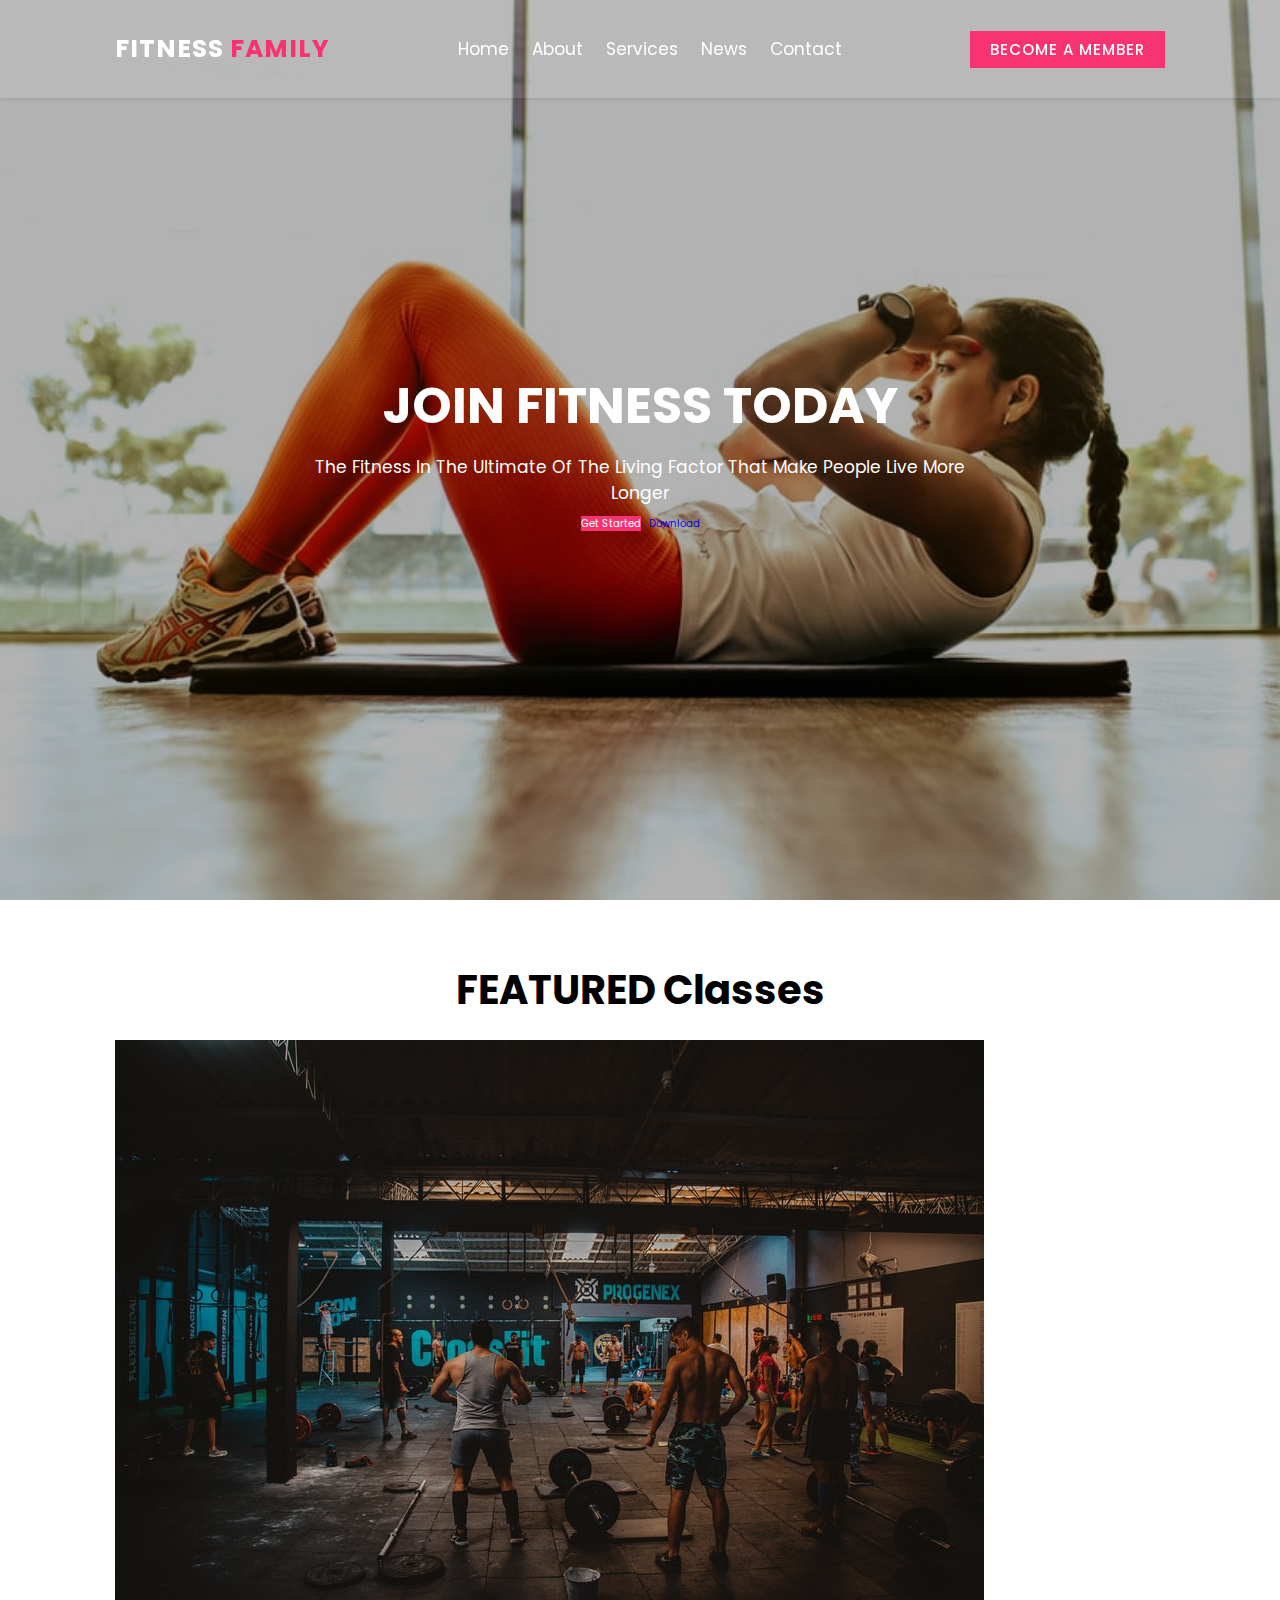
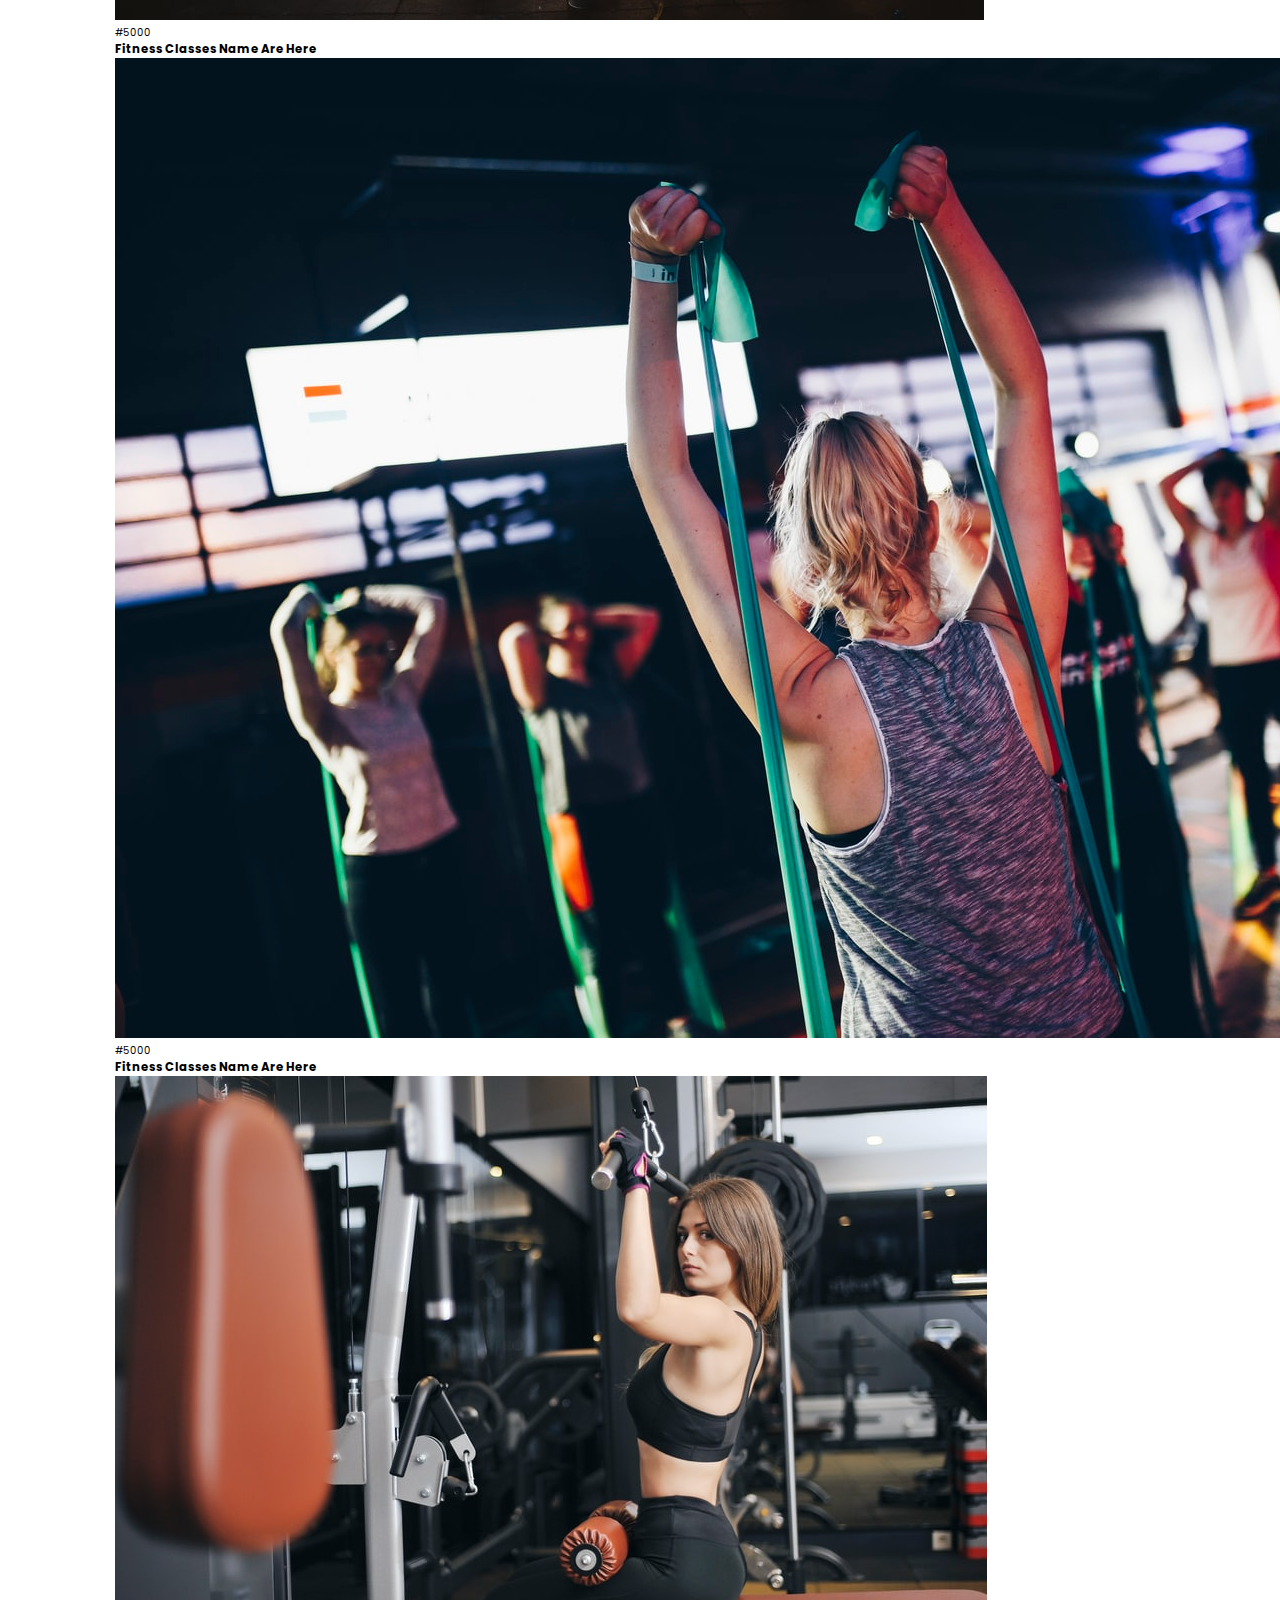
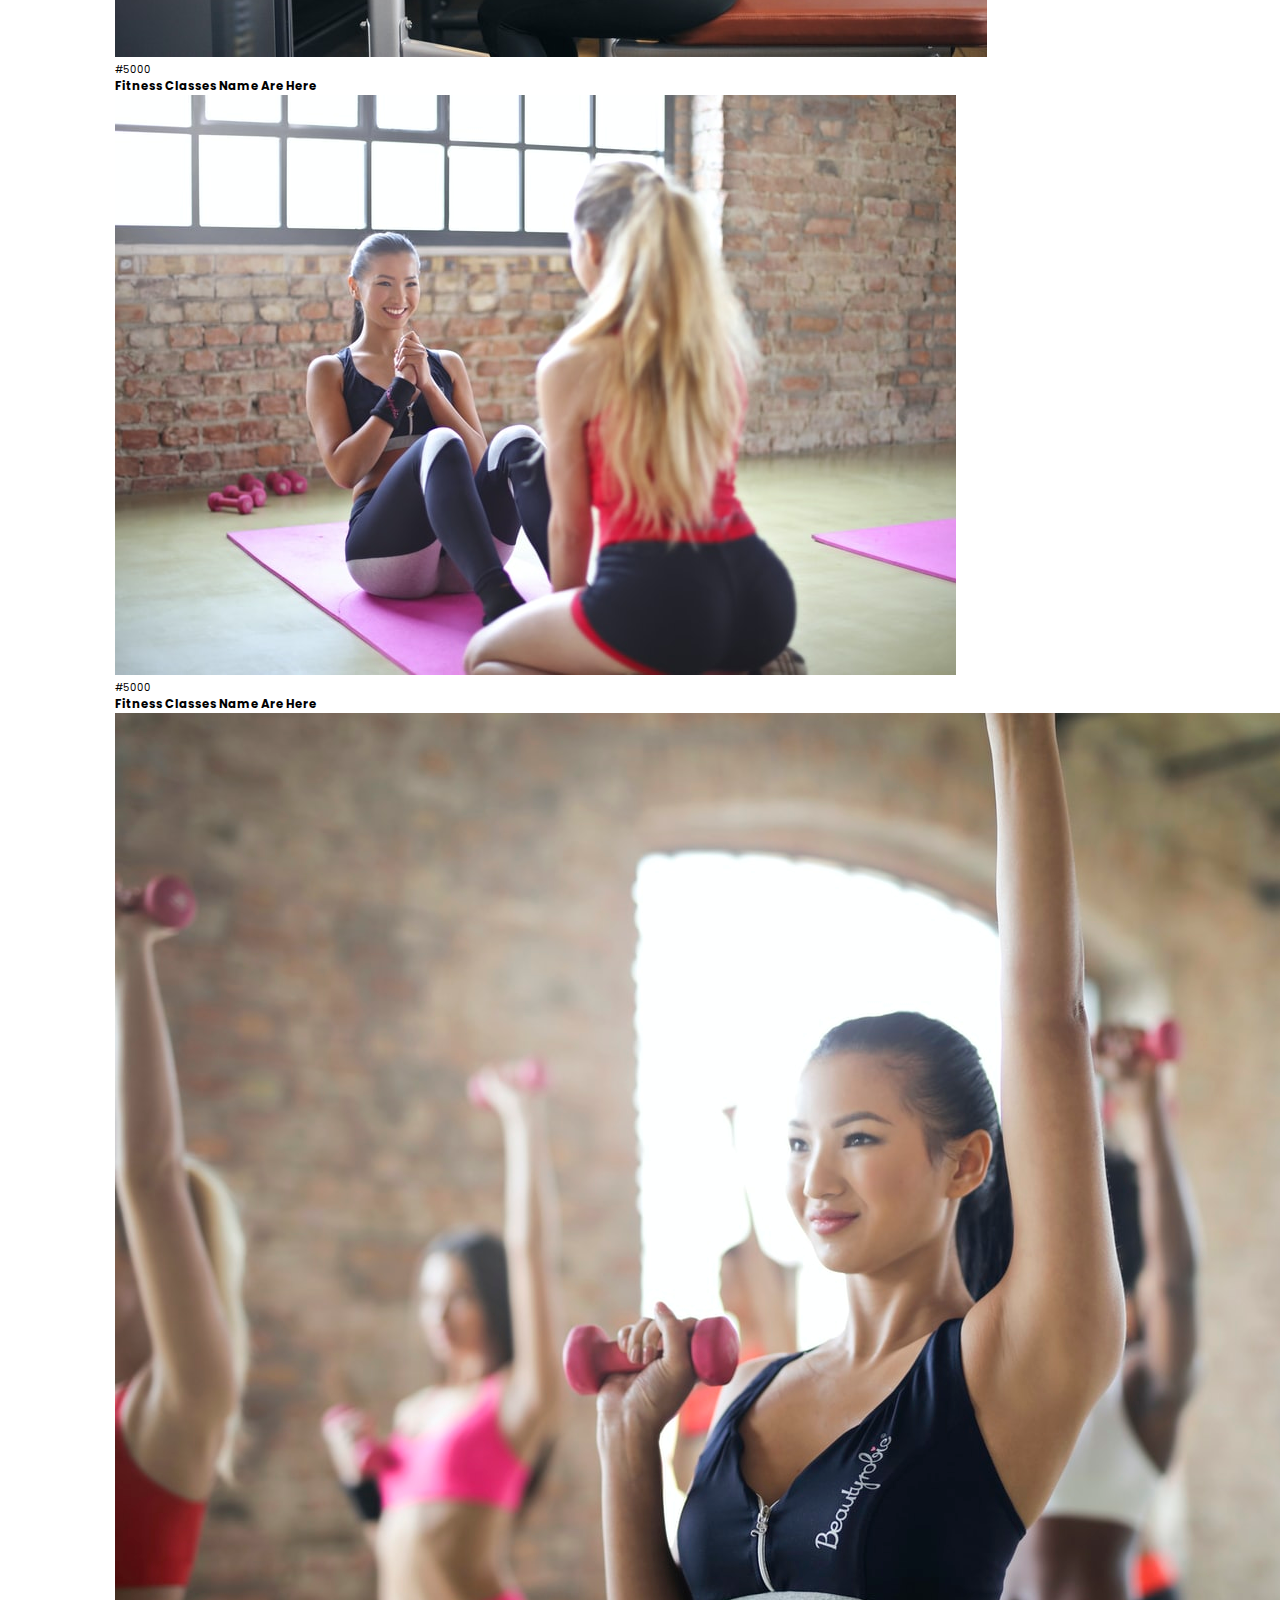
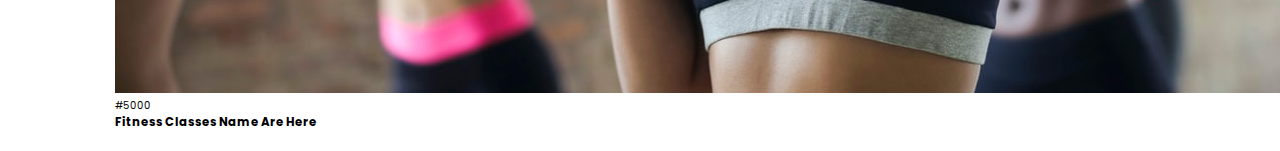
==== index.html @ 93e6769e "First Commit" ====
<!DOCTYPE html>
<html lang="en">
<head>
    <meta charset="UTF-8">
    <meta http-equiv="X-UA-Compatible" content="IE=edge">
    <meta name="viewport" content="width=device-width, initial-scale=1.0">
    <title>Complete responsive Fitness website Design</title>

    <!-- Swiper css link -->
    <link rel="stylesheet"href="https://cdn.jsdelivr.net/npm/swiper@9/swiper-bundle.min.css"/>
    
    <!-- custom css file link -->   
    <link rel="stylesheet" href="style.css">

    <!-- fontawesome cdn file link -->
    <link rel="stylesheet" href="https://use.fontawesome.com/releases/v5.15.4/css/all.css" 
    integrity="sha384-DyZ88mC6Up2uqS4h/KRgHuoeGwBcD4Ng9SiP4dIRy0EXTlnuz47vAwmeGwVChigm" 
    crossorigin="anonymous"/>
    
</head>
<body>
    <!-- header section starts -->

    <header class="header">

        <a href="#" class="logo">FitNess <span>Family</span></a>

        <nav class="navbar">
            <a href="#">Home</a>
            <a href="#">About</a>
            <a href="#">Services</a>
            <a href="#">News</a>
            <a href="#">Contact</a>
        </nav>

        <div class="icons">
            <a href="#" class="btn">Become a member</a>
            <div id="menu-btn" class="fas fa-bars"></div>
        </div>

    </header>



    <!-- header section ends -->

    <!-- home section starts -->
    <section class="home">

        <div class="swiper home-slider">

            <div class="swiper-wrapper">

                <div class="swiper-slide box" style="background: linear-gradient(rgba(0,0,0,.3),
                rgba(0,0,0,.3)),url('images/home-1.jpeg');">
                    <div class="content">
                        <h3>Join Fitness Today</h3>
                        <p>The Fitness in the Ultimate of the living factor that make 
                            people live more longer</p>
                            <div class="button">
                                <a href="#" class="btn btn-1">Get Started</a>
                                <a href="#" class="btn">Download</a>
                            </div>
                    </div>
                </div>

                <div class="swiper-slide box" style="background: linear-gradient(rgba(0,0,0,.3),
                rgba(0,0,0,.3)),url('images/home-2.jpeg');">
                    <div class="content">
                        <h3>Healthy Is Wealthy</h3>
                        <p>The Fitness in the Ultimate of the living factor that make 
                            people live more longer</p>
                            <div class="button">
                                <a href="#" class="btn btn-1">Get Started</a>
                                <a href="#" class="btn">Download</a>
                            </div>
                    </div>
                </div>

            </div>
        </div>
    </section>

    <!-- home section ends -->

    <!-- feature section starts -->

    <section class="feature">

        <h1 class="heading">Featured <span>Classes</span></h1>

        <div class="feature-slider">

            <div class="wrapper">

                <div class="box">
                    <div class="image">
                        <img src="images/Feature-classes.jpeg" alt="">
                    </div>
                    <div class="content">
                        <div class="price">#5000</div>
                        <h3>Fitness Classes Name are Here</h3>
                    </div>
                </div>

                <div class="box">
                    <div class="image">
                        <img src="images/Feature-classes-2.jpeg" alt="">
                    </div>
                    <div class="content">
                        <div class="price">#5000</div>
                        <h3>Fitness Classes Name are Here</h3>
                    </div>
                </div>

                <div class="box">
                    <div class="image">
                        <img src="images/Feature-classes-3.jpeg" alt="">
                    </div>
                    <div class="content">
                        <div class="price">#5000</div>
                        <h3>Fitness Classes Name are Here</h3>
                    </div>
                </div>

                <div class="box">
                    <div class="image">
                        <img src="images/Feature-classes-4.jpeg" alt="">
                    </div>
                    <div class="content">
                        <div class="price">#5000</div>
                        <h3>Fitness Classes Name are Here</h3>
                    </div>
                </div>

                <div class="box">
                    <div class="image">
                        <img src="images/Feature-classes-5.jpeg" alt="">
                    </div>
                    <div class="content">
                        <div class="price">#5000</div>
                        <h3>Fitness Classes Name are Here</h3>
                    </div>
                </div>

            </div>

        </div>
    </section>
    <!-- feature section ends -->

    <script src="https://cdn.jsdelivr.net/npm/swiper@9/swiper-bundle.min.js"></script>

    <!-- custom JS file link -->
    <script src="script.js"></script>
    
</body>
</html>
---- style.css ----
@import url('https://fonts.googleapis.com/css2?family=Poppins:wght@300;400;500;600;700&display=swap');


:root{
    --main-color: #f73471;
    --black: #000;
    --light-color: #868e96;
}

*{
    font-family: 'Poppins', sans-serif;
    margin: 0;
    padding: 0;
    box-sizing: border-box;
    text-decoration: none;
    border: none;
    outline: none;
    text-transform: capitalize;
    transition: all .2s linear;
}

::selection{
    background: var(--main-color);
    color: #fff;
}

html{
    font-size: 62.5%;
    scroll-behavior: smooth;
    overflow-x: hidden;
    scroll-padding-top: 7rem;
}

html::-webkit-scrollbar{
    width: 1rem;
}

html::-webkit-scrollbar-track{
    background: #fafafa;
}

html::-webkit-scrollbar-thumb{
    background: var(--main-color);
    border-radius: 5rem;
}

section{
    padding: 2rem 9%;
}

.heading{
    font-size: 4rem;
    text-align: center;
    padding-top: 4rem;
    padding-bottom: 2rem;
    color: var(--black);
    text-transform: uppercase;
}
wx

.btn{
    margin-top: 1rem;
    display: inline-block;
    padding: .8rem 3rem;
    background: #fff;
    font-weight: 500;
    cursor: pointer;
    color: var(--main-color);
    font-size: 1.7rem;
}

.btn:hover{
    background: var(--main-color);
    color: #fff;
    letter-spacing: .1rem;
}



/*---------------------------header section start -----------*/

.header{
    position: fixed;
    top: 0;
    left: 0;
    right: 0;
    padding: 3rem 9%;
    display: flex;
    align-items: center;
    justify-content: space-between;
    background: rgba(255, 255, 255, .1);
    box-shadow: 0rem .1rem .5rem rgba(0, 0, 0, .1);
    z-index: 1000;
}


.header .logo{
    font-size: 2.5rem;
    color: #fff;
    font-weight: bold;
    text-transform: uppercase;
    letter-spacing: .1rem;
}
.header .logo span{
    color: var(--main-color);
    text-transform: uppercase;
}

.header .navbar a{
    font-size: 1.7rem;
    color: #fff;
    margin: 0 1rem;
}

.header .navbar a:hover{
    color: var(--main-color);
}

.header .icons div{
    font-size: 2.5rem;
    color: #222;
    padding: 5rem;
    cursor: pointer;
    margin-left: 1rem;
}

.header .icons div:hover{
    transform: rotate(180deg);
    color: var(--main-color);
}

.header .icons a{
    font-size: 1.5rem;
    letter-spacing: .1rem;
    color: #fff;
    background: var(--main-color);
    font-weight: 500;
    text-transform: uppercase;
    padding: .8rem 2rem;
    border: none;
}
.header .icons a:hover{
    color: var(--main-color);
    background: #fff;
}

#menu-btn{
    display: none;
}
.header.active{
    padding: 2rem 9%;
    background: rgba(0, 0, 0, .9);
}

/*---------------------------header section ends -----------*/

/* -----------------------------home section Starts------------- */

.home{
    padding: 0;
}
.home .home-slider .box{
    min-height: 100vh;
    display: flex;
    align-items: center;
    justify-content: center;
    padding: 2rem;
    background-size: cover !important;
    background-position: center !important;
}

.home .home-slider .box .content{
    text-align: center;
    max-width: 70rem;
}

.home .home-slider .box .content h3{
    font-size: 5rem;
    color: #fff;
    text-transform: uppercase;
    transition-delay: .2s; 
}

.home .home-slider .box .content p{
    font-size: 1.7rem;
    color: #fff;
    padding: 1rem;
    transition-delay: .4s; 
}

.home .home-slider .box .button .btn-1{
    background: var(--main-color);
    color: #fff;
    margin-right: .5rem;
}

.home .home-slider .box .button .btn-1:hover{
    background: #fff;
    color: var(--main-color);
}

.home .home-slider .box .button{
    transition-delay: .6s;
}

.home .home-slider .box .content > *{
    transform: translateY(2rem);
    opacity: 0;
}

.home .home-slider .swiper-slide-active .content > *{
    transform: translateY(0);
    opacity: 1;
}

/* -----------------------------home section ends------------- */

























/*-------------------------Media queris section-----------*/
@media (max-width:991px){
    html{
        font-size: 55%;
    }
    .header{
        padding: 2rem;
    }
    
    .header.active{
        padding: 2rem;
    }

    section{
        padding: 2rem;
    }
}






/*-------------------------for maxwidth 768px-----------*/

@media (max-width:768px){
    #menu-btn{
        display: inline-block;
    }

    .header .navbar{
        position: absolute;
        top: 100%;
        right: 0;
        left: 0;
        background: rgba(0, 0, 0, .9);
        border-top: .1rem solid #eee;
        clip-path: polygon(0 0, 100% 0 , 100% 0, 0 0);
    }

    .header .navbar.active{
        clip-path: polygon(0 0 , 100% 0 , 100% 100%, 0 100%);
    }

    .header .navbar a{
        display: block;
        margin: 2rem;
        font-size: 2rem;
    }
}

/*-------------------------for max-width 450px-----------*/

@media (max-width:450px){
    
    html{
        font-size: 55%;
    }
    .header .icons a{
        letter-spacing: none;
        font-size: 1.3rem;
        padding: 1rem;

    }
}
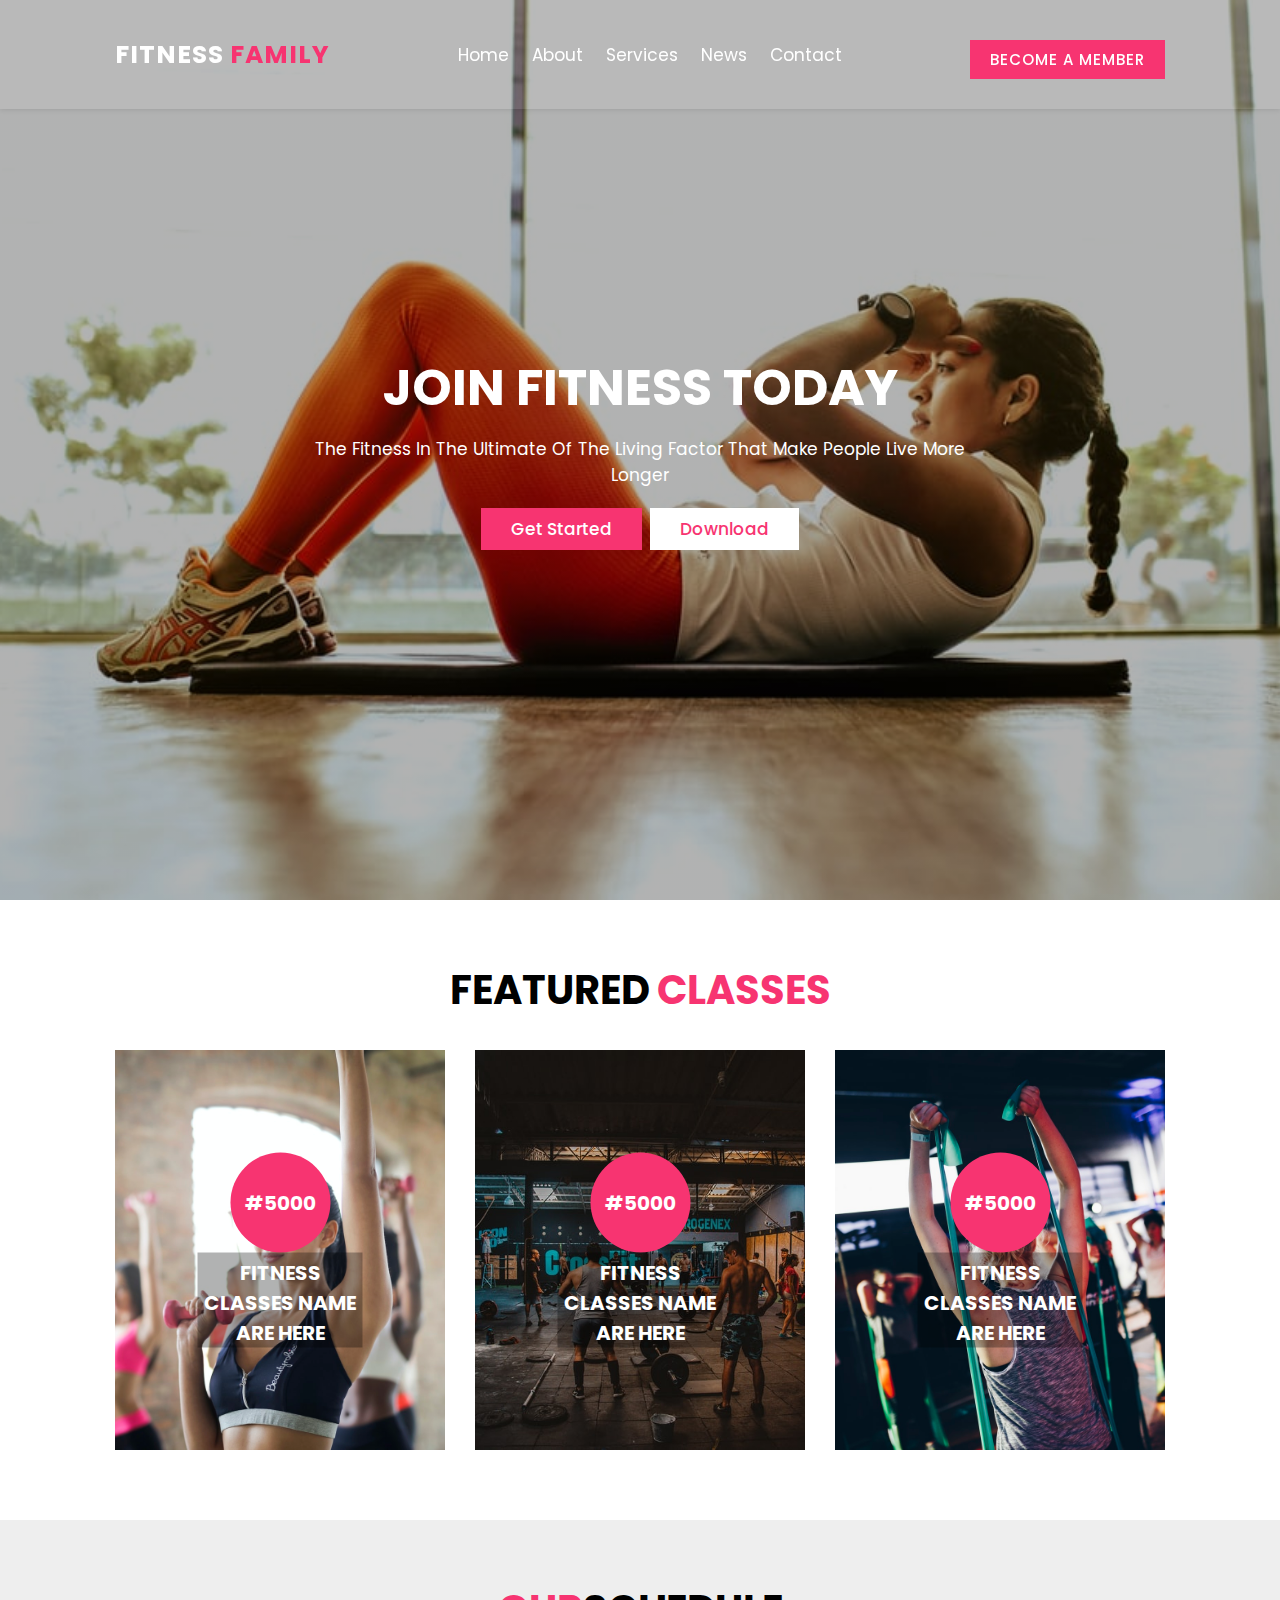
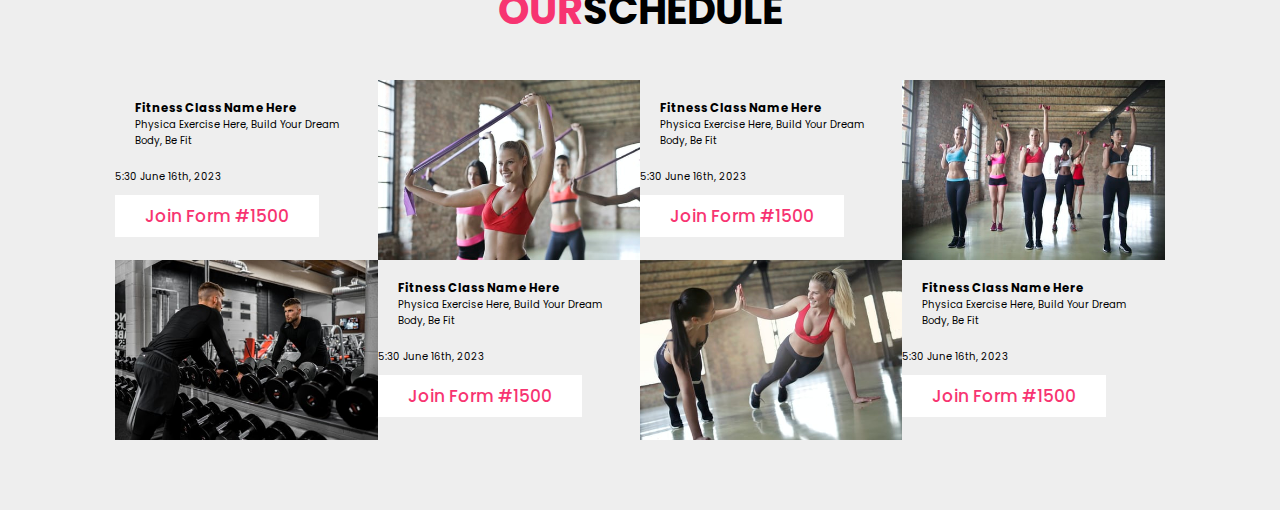
==== commit 00b4baad: "Second commit" ====
--- a/index.html
+++ b/index.html
@@ -87,13 +87,13 @@
 
     <section class="feature">
 
-        <h1 class="heading">Featured <span>Classes</span></h1>
-
-        <div class="feature-slider">
-
-            <div class="wrapper">
-
-                <div class="box">
+        <h1 class="heading">Featured <span> Classes</span></h1>
+
+        <div class="swiper feature-slider">
+
+            <div class="swiper-wrapper">
+
+                <div class="swiper-slide box">
                     <div class="image">
                         <img src="images/Feature-classes.jpeg" alt="">
                     </div>
@@ -103,7 +103,7 @@
                     </div>
                 </div>
 
-                <div class="box">
+                <div class="swiper-slide box">
                     <div class="image">
                         <img src="images/Feature-classes-2.jpeg" alt="">
                     </div>
@@ -113,7 +113,7 @@
                     </div>
                 </div>
 
-                <div class="box">
+                <div class="swiper-slide box">
                     <div class="image">
                         <img src="images/Feature-classes-3.jpeg" alt="">
                     </div>
@@ -123,7 +123,7 @@
                     </div>
                 </div>
 
-                <div class="box">
+                <div class="swiper-slide box">
                     <div class="image">
                         <img src="images/Feature-classes-4.jpeg" alt="">
                     </div>
@@ -133,7 +133,7 @@
                     </div>
                 </div>
 
-                <div class="box">
+                <div class="swiper-slide box">
                     <div class="image">
                         <img src="images/Feature-classes-5.jpeg" alt="">
                     </div>
@@ -148,6 +148,93 @@
         </div>
     </section>
     <!-- feature section ends -->
+
+    <!-- schedule section starts -->
+
+    <section class="schedule">
+
+        <h1 class="heading"><span>our</span>schedule</h1>
+
+        <div class="box-container">
+
+            <div class="box">
+                <div class="content">
+                    <h3>Fitness Class Name Here</h3>
+                    <p>Physica Exercise Here, Build your dream body, Be fit</p>
+                </div>
+                <div class="icons">
+                    <span><i class="far fa-clock"></i> 5:30</span>
+                    <span><i class="fad fa-calender-alt"></i> June 16th, 2023</span>
+                </div>
+                <a href="#" class="btn">Join Form #1500</a>
+            </div>
+
+            <div class="box">
+                <img src="images/pic-1.jpeg" alt="">
+            </div>
+
+            <div class="box">
+                <div class="content">
+                    <h3>Fitness Class Name Here</h3>
+                    <p>Physica Exercise Here, Build your dream body, Be fit</p>
+                </div>
+                <div class="icons">
+                    <span><i class="far fa-clock"></i> 5:30</span>
+                    <span><i class="fad fa-calender-alt"></i> June 16th, 2023</span>
+                </div>
+                <a href="#" class="btn">Join Form #1500</a>
+            </div>
+
+            <div class="box">
+                <img src="images/pic-2.jpeg" alt="">
+            </div>
+
+            <div class="box">
+                <img src="images/pic-3.jpeg" alt="">
+            </div>
+
+            <div class="box">
+                <div class="content">
+                    <h3>Fitness Class Name Here</h3>
+                    <p>Physica Exercise Here, Build your dream body, Be fit</p>
+                </div>
+                <div class="icons">
+                    <span><i class="far fa-clock"></i> 5:30</span>
+                    <span><i class="fad fa-calender-alt"></i> June 16th, 2023</span>
+                </div>
+                <a href="#" class="btn">Join Form #1500</a>
+            </div>
+
+            <div class="box">
+                <img src="images/pic-4.jpeg" alt="">
+            </div>
+
+            <div class="box">
+                <div class="content">
+                    <h3>Fitness Class Name Here</h3>
+                    <p>Physica Exercise Here, Build your dream body, Be fit</p>
+                </div>
+                <div class="icons">
+                    <span><i class="far fa-clock"></i> 5:30</span>
+                    <span><i class="fad fa-calender-alt"></i> June 16th, 2023</span>
+                </div>
+                <a href="#" class="btn">Join Form #1500</a>
+            </div>
+
+        </div>
+
+    </section>
+
+    <!-- schedule section ends -->
+
+
+
+
+
+
+
+
+
 
     <script src="https://cdn.jsdelivr.net/npm/swiper@9/swiper-bundle.min.js"></script>
 
--- a/style.css
+++ b/style.css
@@ -56,7 +56,11 @@
     color: var(--black);
     text-transform: uppercase;
 }
-wx
+
+.heading span{
+    text-transform: uppercase;
+    color: var(--main-color);
+}
 
 .btn{
     margin-top: 1rem;
@@ -215,7 +219,98 @@
 
 /* -----------------------------home section ends------------- */
 
-
+/* -----------------Feature section starts--------------- */
+
+.feature .feature-slider{
+    padding-bottom: 4rem;
+}
+
+.feature .feature-slider .box{
+    position: relative;
+    text-align: center;
+    overflow: hidden;
+    margin: 1rem 0;
+}
+
+.feature .feature-slider .box .image{
+    height: 40rem;
+    width: 100%;
+    overflow: hidden;
+}
+
+.feature .feature-slider .box .image img{
+    height: 100%;
+    width: 100%;
+    object-fit: cover;
+}
+
+.feature .feature-slider .box:hover .image img{
+    transform: scale(1.2);
+}
+
+.feature .feature-slider .box .content{
+    padding: 1rem 0;
+    position: absolute;
+    top: 50%;
+    left: 50%;
+    transform: translate(-50%, -50%);
+    align-items: center;
+}
+
+.feature .feature-slider .box .content h3{
+    font-size: 2rem;
+    font-weight: bold;
+    color: #fff;
+    text-transform: uppercase;
+    background: rgba(0, 0, 0, .3);
+    padding-top: .5rem;
+}
+
+.feature .feature-slider .box .content .price{
+    width: 10rem;
+    height: 10rem;
+    line-height: 10rem;
+    border-radius: 50%;
+    text-align: center;
+    margin: auto;
+    background: var(--main-color);
+    font-size: 2rem;
+    font-weight: bolder;
+    color: #fff;
+}
+
+.feature .feature-slider .box:hover .content .price{
+    background: none;
+    border: .3rem solid #fff;
+}
+
+/* -----------------Feature section ends--------------- */
+
+/* ---------------------Schedule section starts--------- */
+
+.schedule{
+    background: #eee;
+}
+
+.schedule .box-container{
+    display: grid;
+    grid-template-columns: repeat(auto-fit, minmax(25rem,1fr));
+    padding-top: 2rem;
+    padding-bottom: 5rem;
+}
+
+.schedule .box-container .box .content{
+    padding: 2rem;
+}
+
+.schedule .box-container .box img{
+    width: 100%;
+    height: 100%;
+    object-fit: cover;
+
+}
+
+/* ---------------------Schedule section ends--------- */
 
 
 
@@ -256,10 +351,6 @@
         padding: 2rem;
     }
 }
-
-
-
-
 
 
 /*-------------------------for maxwidth 768px-----------*/
@@ -288,6 +379,10 @@
         margin: 2rem;
         font-size: 2rem;
     }
+
+    .feature .feature-slider .box .content h3{
+        padding: 1rem;
+    }
 }
 
 /*-------------------------for max-width 450px-----------*/
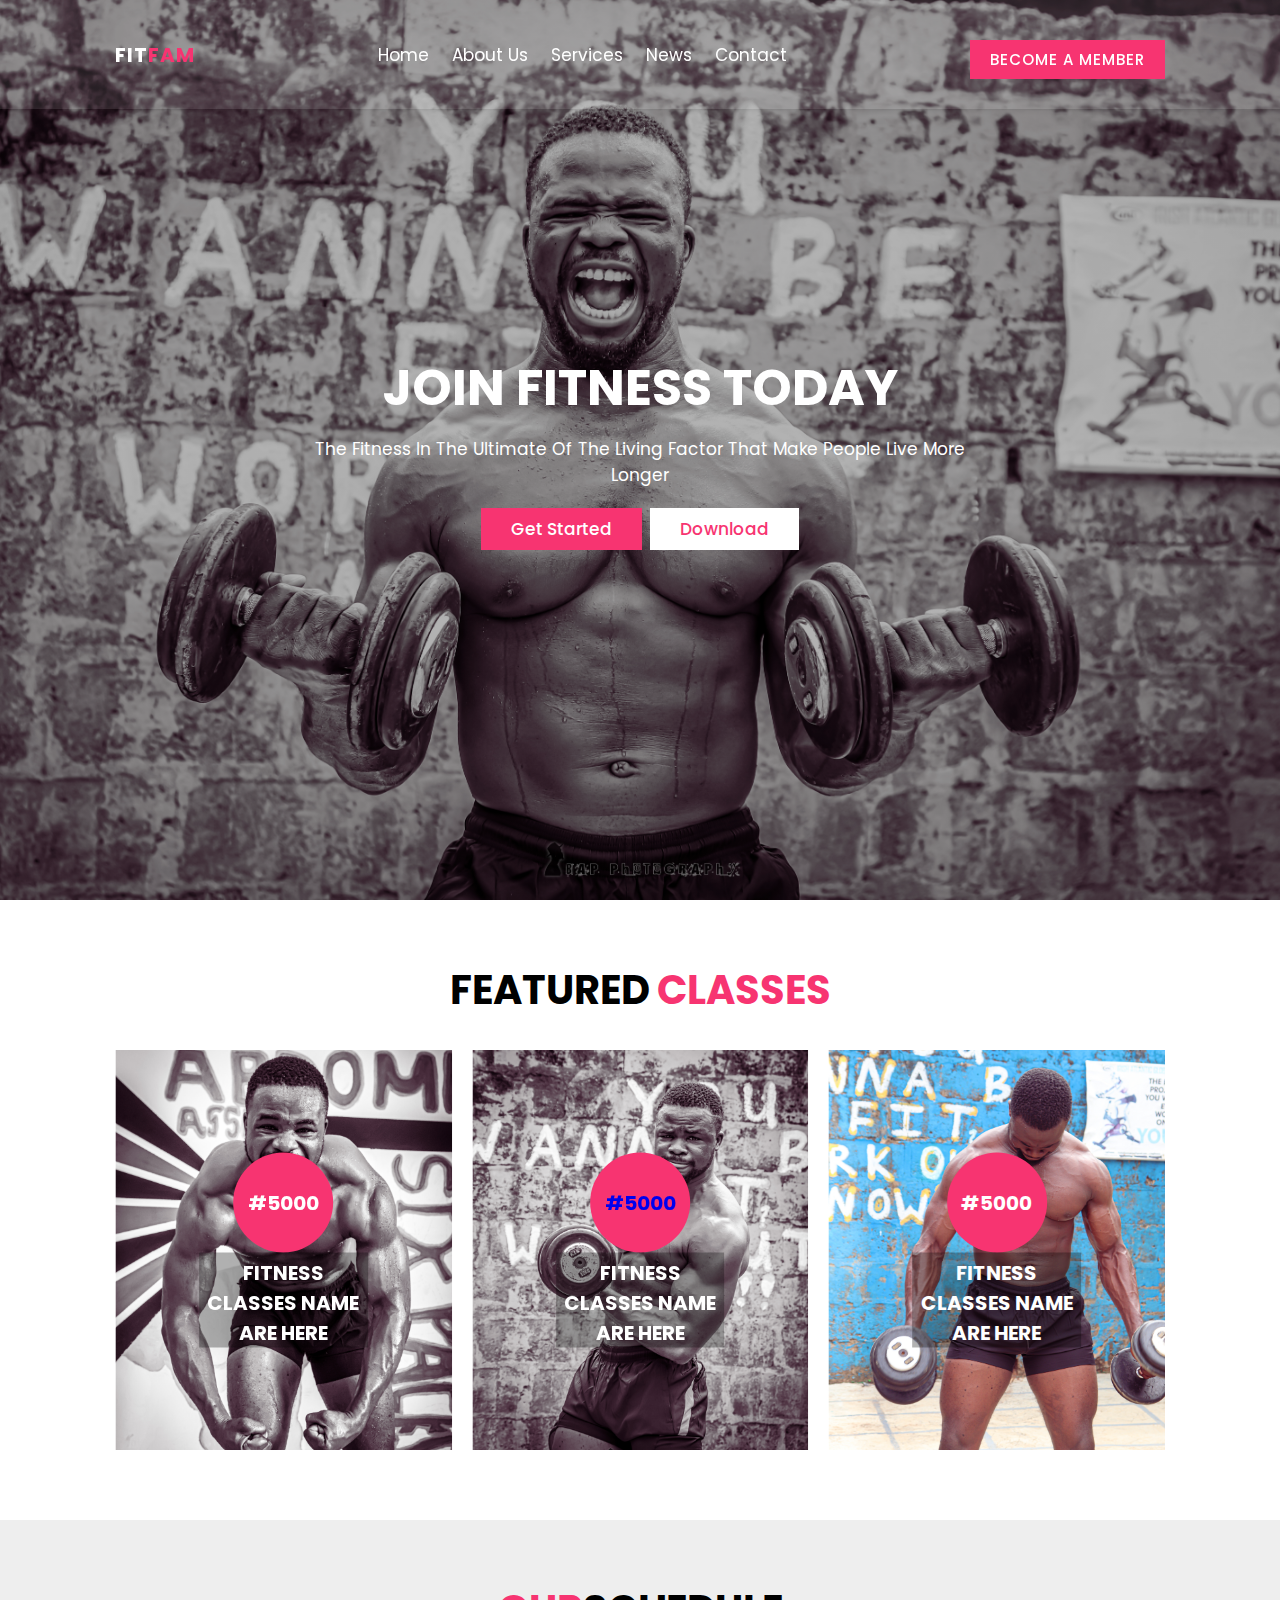
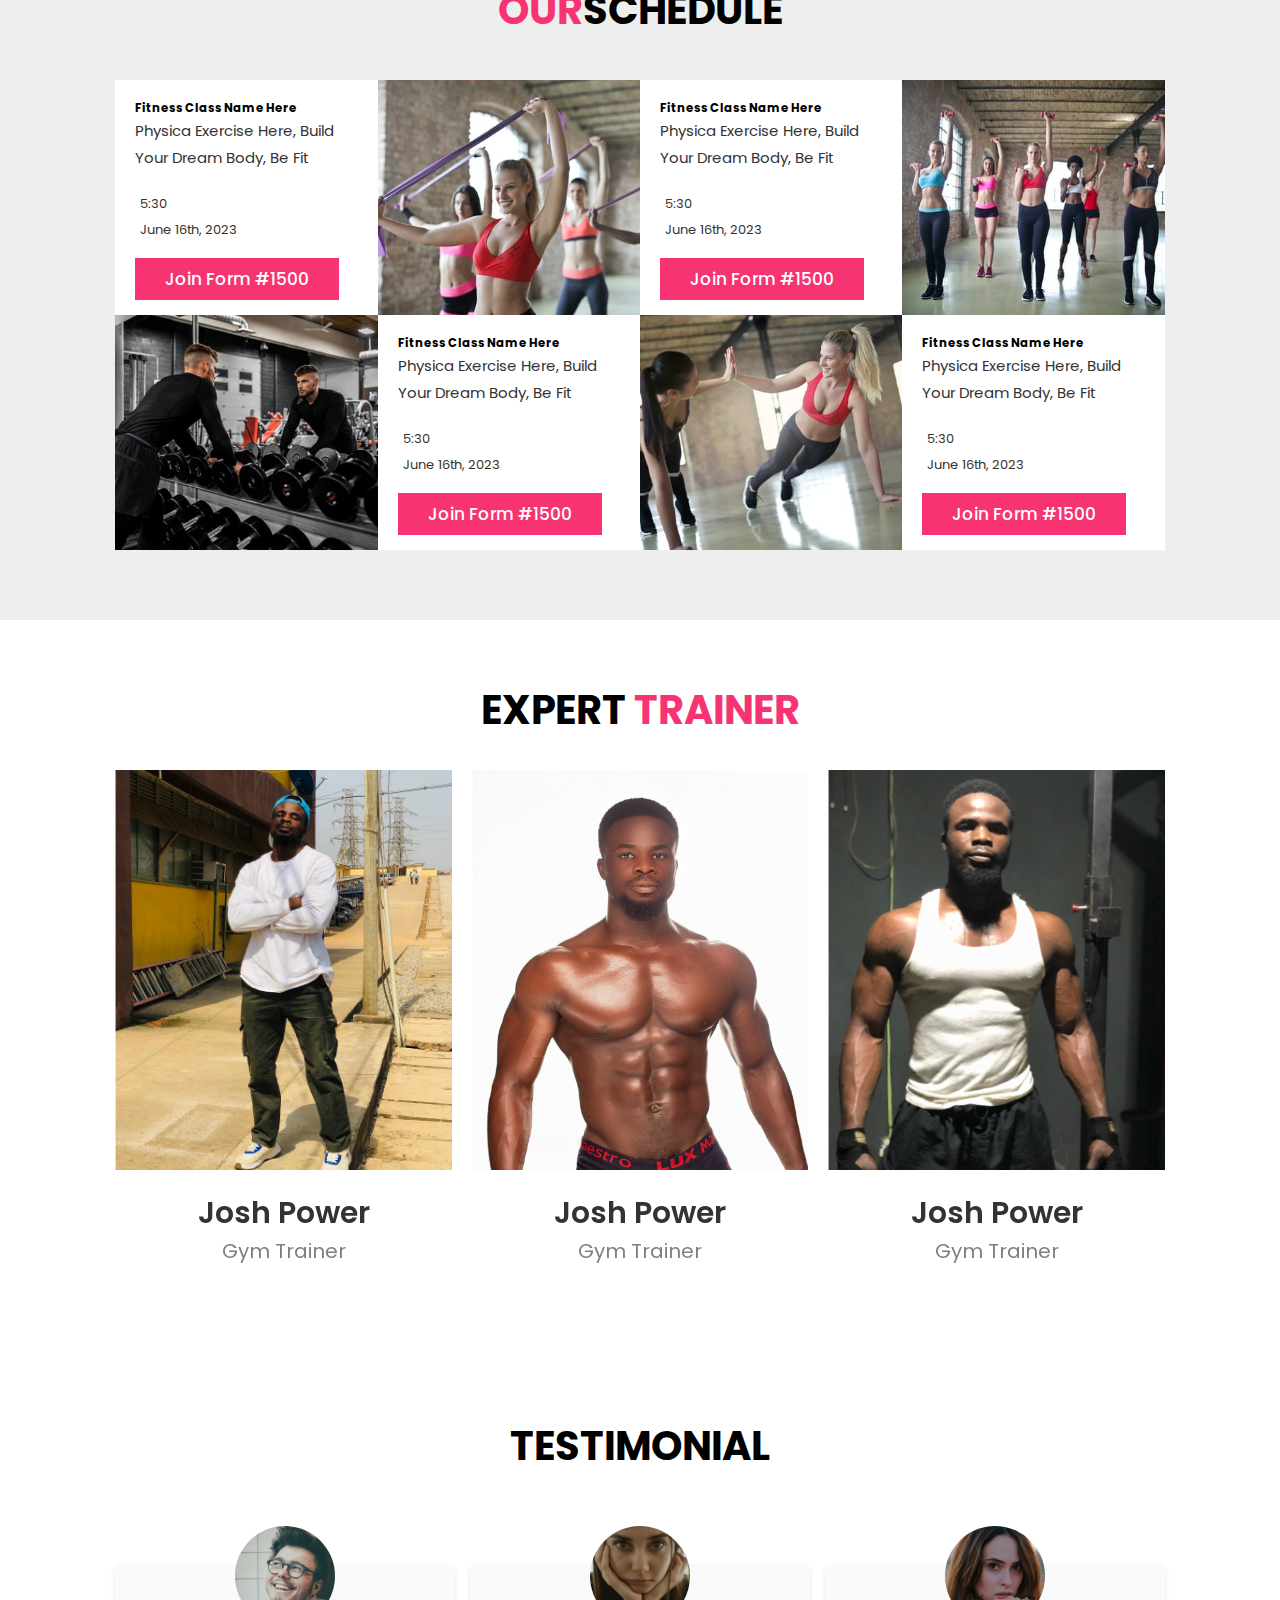
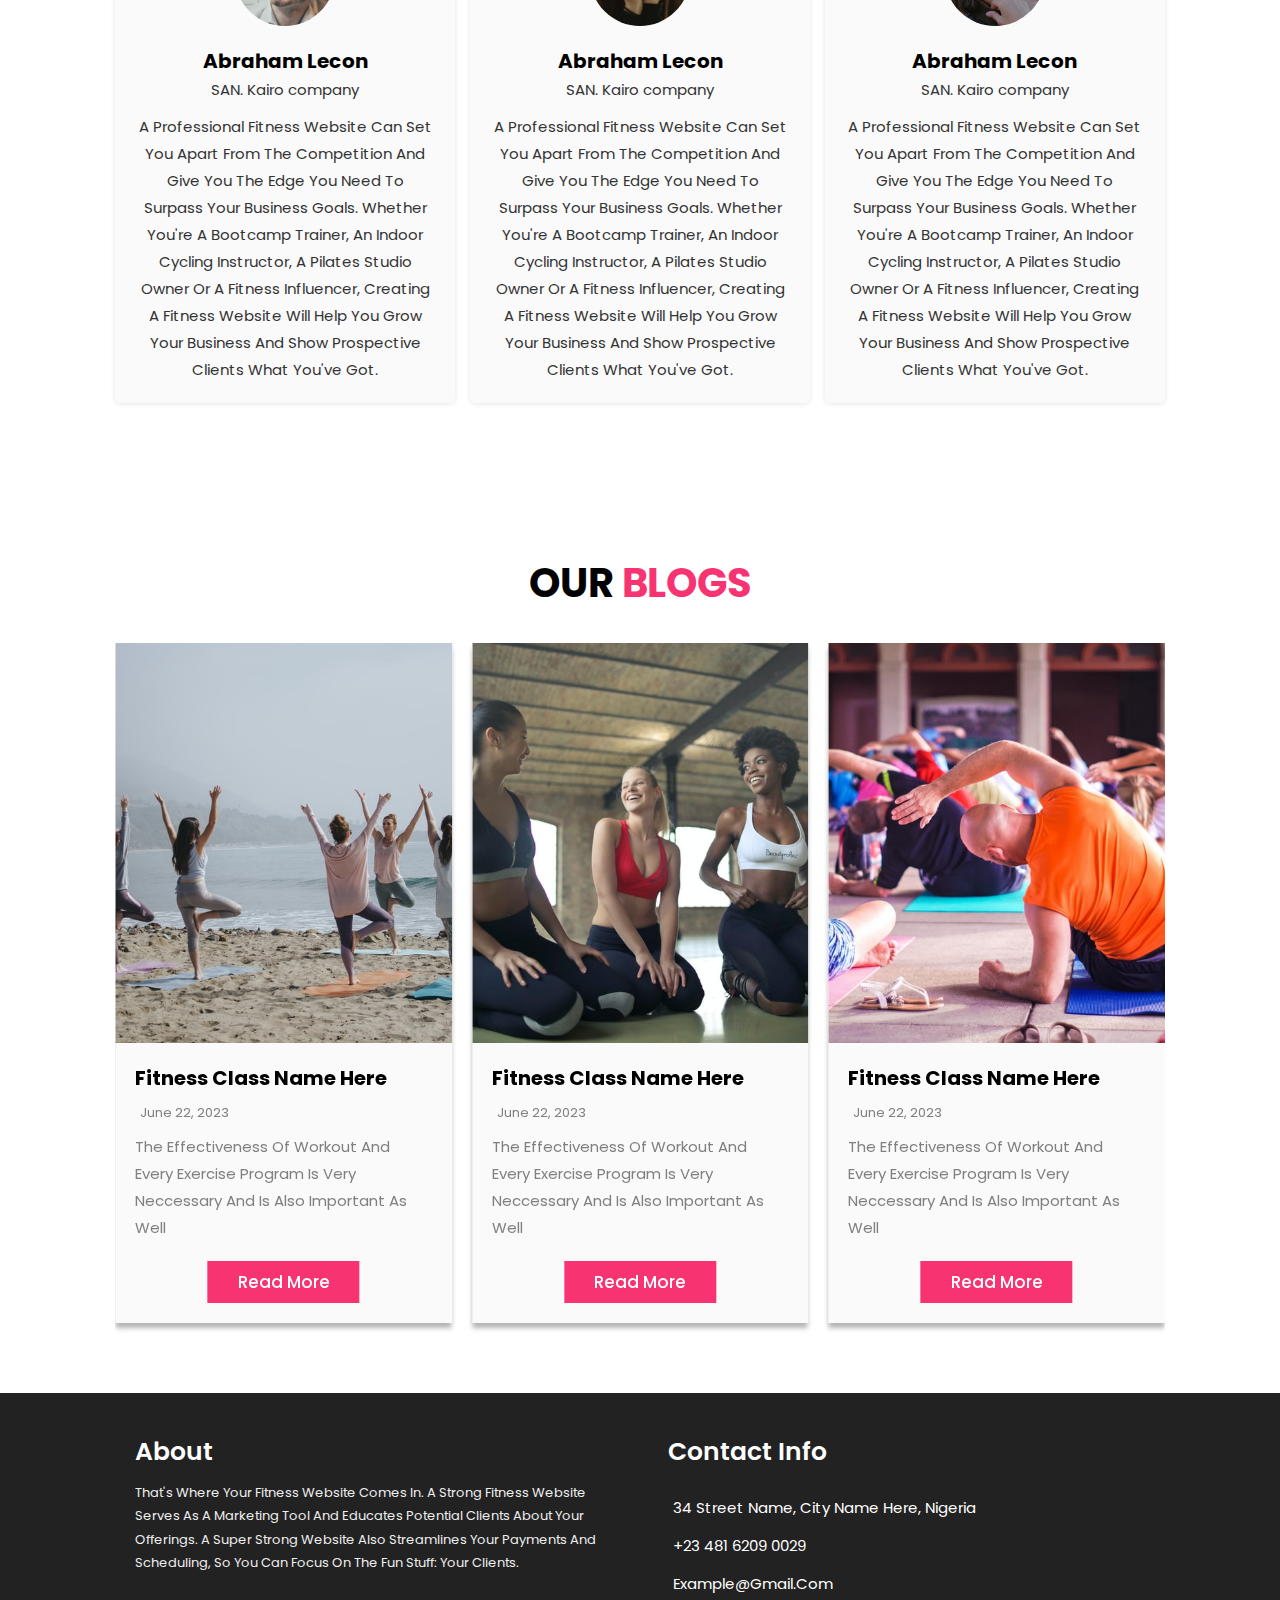
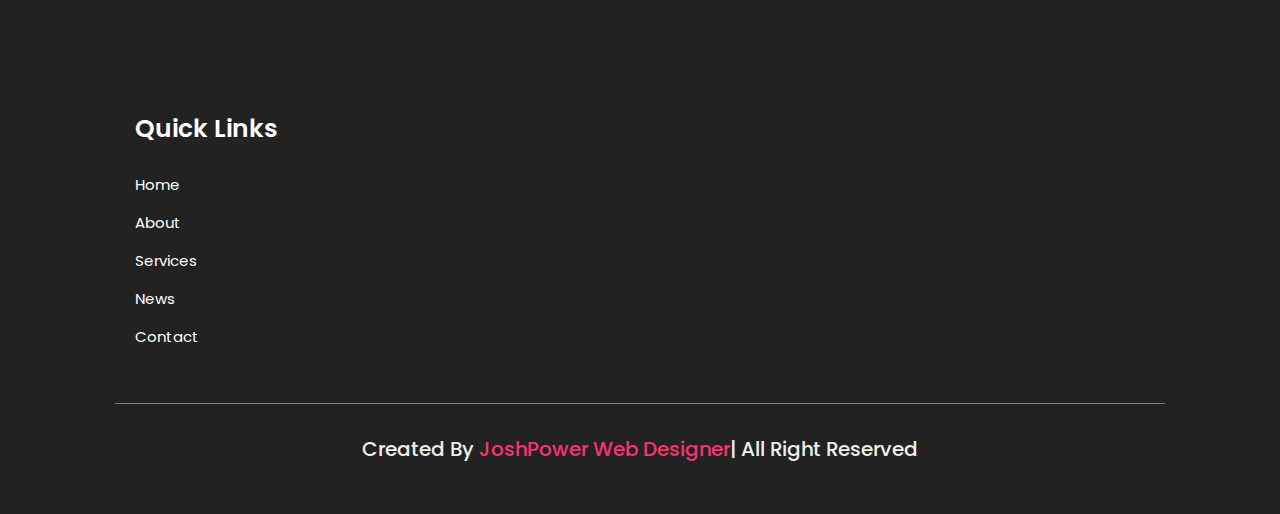
==== commit 4278dd3e: "Font" ====
--- a/index.html
+++ b/index.html
@@ -16,21 +16,37 @@
     <link rel="stylesheet" href="https://use.fontawesome.com/releases/v5.15.4/css/all.css" 
     integrity="sha384-DyZ88mC6Up2uqS4h/KRgHuoeGwBcD4Ng9SiP4dIRy0EXTlnuz47vAwmeGwVChigm" 
     crossorigin="anonymous"/>
-    
+
+    <!-- contact link -->
+    <link rel="stylesheet" href="contact.html">
+
+    <!-- about link -->
+    <link rel="stylesheet" href="about.html">
+
+    <!-- news link -->
+    <link rel="stylesheet" href="news.html">
+
+    <!-- services link -->
+    <link rel="stylesheet" href="services.html">
+
+    <!-- home link -->
+    <!-- <link rel="stylesheet" href="home.html"> -->
+
+
 </head>
 <body>
     <!-- header section starts -->
 
     <header class="header">
 
-        <a href="#" class="logo">FitNess <span>Family</span></a>
+        <a href="#" class="logo">Fit<span>Fam</span></a>
 
         <nav class="navbar">
-            <a href="#">Home</a>
-            <a href="#">About</a>
-            <a href="#">Services</a>
-            <a href="#">News</a>
-            <a href="#">Contact</a>
+            <a href="index.html">Home</a>
+            <a href="about.html">About Us</a>
+            <a href="services.html">Services</a>
+            <a href="news.html">News</a>
+            <a href="contact.html">Contact</a>
         </nav>
 
         <div class="icons">
@@ -52,7 +68,7 @@
             <div class="swiper-wrapper">
 
                 <div class="swiper-slide box" style="background: linear-gradient(rgba(0,0,0,.3),
-                rgba(0,0,0,.3)),url('images/home-1.jpeg');">
+                rgba(0,0,0,.3)),url('images/home-1.jpg');">
                     <div class="content">
                         <h3>Join Fitness Today</h3>
                         <p>The Fitness in the Ultimate of the living factor that make 
@@ -65,7 +81,7 @@
                 </div>
 
                 <div class="swiper-slide box" style="background: linear-gradient(rgba(0,0,0,.3),
-                rgba(0,0,0,.3)),url('images/home-2.jpeg');">
+                rgba(0,0,0,.3)),url('images/home-2.jpg');">
                     <div class="content">
                         <h3>Healthy Is Wealthy</h3>
                         <p>The Fitness in the Ultimate of the living factor that make 
@@ -95,7 +111,17 @@
 
                 <div class="swiper-slide box">
                     <div class="image">
-                        <img src="images/Feature-classes.jpeg" alt="">
+                        <img src="images/Feature-classes.jpg" alt="">
+                    </div>
+                    <div class="content">
+                        <div class="price"><a href="#">#5000</a></div>
+                        <h3>Fitness Classes Name are Here</h3>
+                    </div>
+                </div>
+
+                <div class="swiper-slide box">
+                    <div class="image">
+                        <img src="images/Feature-classes-2.jpg" alt="">
                     </div>
                     <div class="content">
                         <div class="price">#5000</div>
@@ -105,7 +131,7 @@
 
                 <div class="swiper-slide box">
                     <div class="image">
-                        <img src="images/Feature-classes-2.jpeg" alt="">
+                        <img src="images/Feature-classes-3.jpg" alt="">
                     </div>
                     <div class="content">
                         <div class="price">#5000</div>
@@ -115,7 +141,7 @@
 
                 <div class="swiper-slide box">
                     <div class="image">
-                        <img src="images/Feature-classes-3.jpeg" alt="">
+                        <img src="images/Feature-classes-4.jpg" alt="">
                     </div>
                     <div class="content">
                         <div class="price">#5000</div>
@@ -125,24 +151,14 @@
 
                 <div class="swiper-slide box">
                     <div class="image">
-                        <img src="images/Feature-classes-4.jpeg" alt="">
+                        <img src="images/Feature-classes-5.jpg" alt="">
                     </div>
                     <div class="content">
                         <div class="price">#5000</div>
                         <h3>Fitness Classes Name are Here</h3>
                     </div>
                 </div>
-
-                <div class="swiper-slide box">
-                    <div class="image">
-                        <img src="images/Feature-classes-5.jpeg" alt="">
-                    </div>
-                    <div class="content">
-                        <div class="price">#5000</div>
-                        <h3>Fitness Classes Name are Here</h3>
-                    </div>
-                </div>
-
+                
             </div>
 
         </div>
@@ -227,7 +243,249 @@
 
     <!-- schedule section ends -->
 
-
+    <!-- trainer section starts -->
+
+    <section class="trainers">
+
+        <h1 class="heading"> Expert <span>Trainer</span></h1>
+        
+        <div class="swiper trainer-slider">
+
+            <div class="swiper-wrapper">
+
+                <div class="swiper-slide box">
+                    <div class="image">
+                        <img src="images/trainer-1.JPG" alt="">
+                    </div>
+                    <div class="name">
+                        <h1>Josh Power</h1>
+                        <p>gym trainer</p>
+                    </div>
+                </div>
+
+                <div class="swiper-slide box">
+                    <div class="image">
+                        <img src="images/trainer-4.jpeg" alt="">
+                    </div>
+                    <div class="name">
+                        <h1>Josh Power</h1>
+                        <p>gym trainer</p>
+                    </div>
+                </div>
+
+                <div class="swiper-slide box">
+                    <div class="image">
+                        <img src="images/trainer-2.JPG" alt="">
+                    </div>
+                    <div class="name">
+                        <h1>Josh Power</h1>
+                        <p>gym trainer</p>
+                    </div>
+                </div>
+
+                <div class="swiper-slide box">
+                    <div class="image">
+                        <img src="images/trainer.jpg" alt="">
+                    </div>
+                    <div class="name">
+                        <h1>Josh Power</h1>
+                        <p>gym trainer</p>
+                    </div>
+                </div>
+
+            </div>
+        
+        </div>
+
+    </section>
+
+    <!-- trainer section ends -->
+
+    <!-- Testimonial section starts -->
+
+    <section class="testimonial">
+        
+        <h1 class="heading">Testimonial</h1>
+
+        <div class="box-container">
+
+            <div class="box">
+                <div class="image">
+                    <img src="images/t-2.jpeg" alt="">
+                </div>
+                <div class="name">
+                    <h1>Abraham Lecon</h1>
+                    <p>SAN. <span>Kairo company</span></p>
+                </div>
+                <p>A professional fitness website can set you apart from the competition
+                     and give you the edge you need to surpass your business goals. Whether
+                     you're a bootcamp trainer, an indoor cycling instructor, a Pilates studio 
+                     owner or a fitness influencer, creating a fitness website will help you 
+                     grow your business and show prospective clients what you've got.</p>
+            </div>
+
+            <div class="box">
+                <div class="image">
+                    <img src="images/t-3.jpeg" alt="">
+                </div>
+                <div class="name">
+                    <h1>Abraham Lecon</h1>
+                    <p>SAN. <span>Kairo company</span></p>
+                </div>
+                <p>A professional fitness website can set you apart from the competition
+                     and give you the edge you need to surpass your business goals. Whether
+                     you're a bootcamp trainer, an indoor cycling instructor, a Pilates studio 
+                     owner or a fitness influencer, creating a fitness website will help you 
+                     grow your business and show prospective clients what you've got.</p>
+            </div>
+
+            <div class="box">
+                <div class="image">
+                    <img src="images/t-4.jpeg" alt="">
+                </div>
+                <div class="name">
+                    <h1>Abraham Lecon</h1>
+                    <p>SAN. <span>Kairo company</span></p>
+                </div>
+                <p>A professional fitness website can set you apart from the competition
+                     and give you the edge you need to surpass your business goals. Whether
+                     you're a bootcamp trainer, an indoor cycling instructor, a Pilates studio 
+                     owner or a fitness influencer, creating a fitness website will help you 
+                     grow your business and show prospective clients what you've got.</p>
+            </div>
+
+        </div>
+
+
+    </section>
+
+    <!-- Testimonial section ends -->
+
+    <!-- blogs section starts -->
+
+    <section class="blogs">
+
+        <h1 class="heading">Our <span>Blogs</span></h1>
+
+        <div class="swiper blogs-slider">
+
+            <div class="swiper-wrapper">
+
+                <div class="swiper-slide box">
+                    <div class="image">
+                        <img src="images/blog-1.jpeg" alt="">
+                    </div>
+                    <div class="content">
+                        <h3>Fitness Class Name Here</h3>
+                        <span><i class="fad fa-calendar-alt"></i>June 22, 2023</span>
+                        <p>The effectiveness of workout and every exercise program is very neccessary 
+                            and is also important as well</p>
+                    </div>
+                    <div class="button">
+                        <a href="#" class="btn">Read more</a>
+                    </div>               
+                </div>
+
+                <div class="swiper-slide box">
+                    <div class="image">
+                        <img src="images/blog-2.jpeg" alt="">
+                    </div>
+                    <div class="content">
+                        <h3>Fitness Class Name Here</h3>
+                        <span><i class="fad fa-calendar-alt"></i>June 22, 2023</span>
+                        <p>The effectiveness of workout and every exercise program is very neccessary 
+                            and is also important as well</p>
+                    </div>
+                    <div class="button">
+                        <a href="#" class="btn">Read more</a>
+                    </div>               
+                </div>
+
+                <div class="swiper-slide box">
+                    <div class="image">
+                        <img src="images/blog-3.jpeg" alt="">
+                    </div>
+                    <div class="content">
+                        <h3>Fitness Class Name Here</h3>
+                        <span><i class="fad fa-calendar-alt"></i>June 22, 2023</span>
+                        <p>The effectiveness of workout and every exercise program is very neccessary 
+                            and is also important as well</p>
+                    </div>
+                    <div class="button">
+                        <a href="#" class="btn">Read more</a>
+                    </div>               
+                </div>
+                 <div class="swiper-slide box">
+                    <div class="image">
+                        <img src="images/blog-4.jpeg" alt="">
+                    </div>
+                    <div class="content">
+                        <h3>Fitness Class Name Here</h3>
+                        <span><i class="fad fa-calendar-alt"></i>June 22, 2023</span>
+                        <p>The effectiveness of workout and every exercise program is very neccessary 
+                            and is also important as well</p>
+                    </div>
+                    <div class="button">
+                        <a href="#" class="btn">Read more</a>
+                    </div>               
+                </div>
+
+            </div>
+
+        </div>
+
+    </section>
+
+    <!-- blogs section starts -->
+
+    <!-- footer section starts -->
+    
+    <section class="footer">
+
+        <div class="box-container">
+
+            <div class="box">
+                <h1>about</h1>
+                <div class="text">
+                    <p>That's where your fitness website comes in. A strong fitness website serves as a marketing tool and educates potential clients about your offerings. 
+                        A super strong website also streamlines your payments and scheduling, so you can focus on the fun stuff: your clients.</p>
+                </div>
+                <div class="icon">
+                    <a href="#"><i class="fab fa-facebook"></i></a>
+                    <a href="#"><i class="fab fa-twitter"></i></a>
+                    <a href="#"><i class="fab fa-linkedin-in"></i></a>
+                    <a href="#"><i class="fab fa-instagram"></i></a>
+                </div>
+            </div>
+
+            <div class="box">
+                <h1>contact info</h1>
+                <div class="icons">
+                    <a href="#"><i class="fas fa-map-marker-alt"></i>34 street Name, city name Here,
+                    Nigeria</a>
+                    <a href="#"><i class="fas fa-phone-alt"></i>+23 481 6209 0029</a>
+                    <a href="#"><i class="fas fa-envelope"></i>example@gmail.com</a>
+                </div>
+            </div>
+
+            <div class="box">
+                <h1>Quick links</h1>
+                <div class="icons">
+                    <a href="index.html">Home</a>
+                    <a href="about.html">About</a>
+                    <a href="services.html">Services</a>
+                    <a href="news.html">News</a>
+                    <a href="contact.html">Contact</a>
+                </div>
+            </div>
+
+        </div>
+
+        <div class="credit">created by <span>JoshPower web Designer</span>| all right reserved</div>
+
+    </section>
+    
+    <!-- footer section starts -->
 
 
 
--- a/style.css
+++ b/style.css
@@ -99,7 +99,7 @@
 
 
 .header .logo{
-    font-size: 2.5rem;
+    font-size: 2rem;
     color: #fff;
     font-weight: bold;
     text-transform: uppercase;
@@ -122,7 +122,7 @@
 
 .header .icons div{
     font-size: 2.5rem;
-    color: #222;
+    color: #fff;
     padding: 5rem;
     cursor: pointer;
     margin-left: 1rem;
@@ -153,7 +153,7 @@
 }
 .header.active{
     padding: 2rem 9%;
-    background: rgba(0, 0, 0, .9);
+    background: rgba(0,0,0,.9);
 }
 
 /*---------------------------header section ends -----------*/
@@ -299,25 +299,419 @@
     padding-bottom: 5rem;
 }
 
+.schedule .box-container .box{
+    background: #fff;
+    overflow: hidden;
+}
+
 .schedule .box-container .box .content{
     padding: 2rem;
+}
+
+.schedule .box-container.box .content h3{
+    font-size: 2rem;
+    font-weight: 500;
+    padding-bottom: .5rem;
+}
+
+.schedule .box-container .box .content p{
+    color: #333;
+    font-size: 1.5rem;
+    line-height: 1.8;
+}
+
+.schedule .box-container .box .icons{
+    padding: 0 2rem;
+}
+
+.schedule .box-container .box .icons span{
+    display: block;
+    font-size: 1.3rem;
+    color: #333;
+    padding: .3rem 0;
+}
+
+.schedule .box-container .box .icons span i{
+    margin-right: .5rem;
+}
+
+.schedule .box-container .box .btn{
+    margin: 1.5rem 2rem;
+    background: var(--main-color);
+    color: #fff;
+}
+
+.schedule .box-container .box .btn:hover{
+    background: #f66a97;
 }
 
 .schedule .box-container .box img{
     width: 100%;
     height: 100%;
     object-fit: cover;
-
 }
 
 /* ---------------------Schedule section ends--------- */
 
-
-
-
-
-
-
+/* ----------------------trainer section starts----------- */
+
+.trainers .trainer-slider{
+    padding-bottom: 4rem;
+}
+
+.trainers .trainer-slider .box{
+    position: relative;
+    text-align: center;
+    overflow: hidden;
+    margin: 1rem 0;
+}
+
+.trainers .trainer-slider .box .image{
+    height: 40rem;
+    width: 100%;
+    overflow: hidden;
+}
+
+.trainers .trainer-slider .box .image img{
+    height: 100%;
+    width: 100%;
+    object-fit: cover;
+}
+
+.trainers .trainer-slider .box .name{
+    padding: 2rem 0;
+}
+
+.trainers .trainer-slider .box .name h1{
+    font-size: 3rem;
+    color: #333;
+    font-weight: 600;
+}
+.trainers .trainer-slider .box .name p{
+    font-size: 2rem;
+    color: #808080;
+}
+
+
+/* ----------------------trainer section starts----------- */
+
+/* ------------------------testimonial section starte-------------- */
+
+.testimonial .box-container{
+    display: grid;
+    grid-template-columns: repeat(auto-fit,minmax(30rem , 1fr));
+    gap: 1.5rem;
+    padding: 7rem 0;
+}
+
+.testimonial .box-container .box{
+    padding: 2rem;
+    position: relative;
+    text-align: center;
+    background: #fafafa;
+    box-shadow: 0 .1rem .5rem rgba(0, 0, 0, .1);
+    border-radius: .5rem;
+}
+
+.testimonial .box-container .box:hover{
+    transform: translateY(-5%);
+    transition: .5s linear;
+    background: #fff;
+    border: -2rem solid #f8f8a1;
+}
+
+.testimonial .box-container .box .image{
+    position: relative;
+    display: flex;
+    justify-content: center;
+    align-items: center;
+    padding-bottom: 5rem;
+}
+
+.testimonial .box-container .box .image img{
+    width: 10rem;
+    height: 10rem;
+    object-fit: cover;
+    border-radius: 50%;
+    position: absolute;
+    top: -6rem;
+}
+
+.testimonial .box-container .box .name{
+    padding: 1rem 0;
+}
+
+.testimonial .box-container .box .name h1{
+    font-size: 2rem;
+    color: var(--black);
+}
+
+.testimonial .box-container .box p{
+    color: #222;
+    font-size: 1.3rem;
+}
+
+.testimonial .box-container .box .name p span{
+    text-transform: none;
+}
+
+.testimonial .box-container .box p{
+    font-size: 1.5rem;
+    color: #333;
+    font-weight: 400;
+    line-height: 1.8;
+}
+
+/* ------------------------testimonial section starte-------------- */
+
+/* -----------------blogs section starts ------------- */
+
+.blogs .blogs-slider{
+    padding-bottom: 4rem;
+}
+
+.blogs .blogs-slider .box{
+    position: relative;
+    overflow: hidden;
+    margin: 1rem 0;
+    background: #fafafa;
+    box-shadow: 0 .5rem .5rem rgba(0, 0, 0, .3);
+}
+
+.blogs .blogs-slider .box .image{
+    height: 40rem;
+    width: 100%;
+    overflow: hidden;
+}
+
+.blogs .blogs-slider .box .image img{
+    height: 100%;
+    width: 100%;
+    object-fit: cover;
+}
+
+.blogs .blogs-slider .box:hover .image img{
+    transform: scale(1.2);
+}
+
+.blogs .blogs-slider .box .content{
+    padding: 2rem;
+    padding-bottom: 1rem;
+}
+
+.blogs .blogs-slider .box .content h3{
+    font-size: 2rem;
+    color: var(--black);
+    font-weight: bold;
+    padding-bottom: 1rem;
+}
+
+.blogs .blogs-slider .box .content span{
+    font-size: 1.3rem;
+    color: #808080;
+}
+
+.blogs .blogs-slider .box .content span i{
+    margin-right: .5rem;
+    color: var(--main-color);
+}
+
+.blogs .blogs-slider .box .content p{
+    padding-top: 1rem;
+    color: #808080;
+    font-size: 1.5rem;
+    line-height: 1.8;
+}
+
+.blogs .blogs-slider .box .button{
+    text-align: center;
+    padding-bottom: 2rem;
+}
+
+.blogs .blogs-slider .box .button .btn{
+    background: var(--main-color);
+    color: #fff;
+}
+
+/* -----------------blogs section ends ------------- */
+
+/* -----------------------footer section starts--------- */
+
+.footer{
+    background: #222;
+}
+
+.footer .box-container{
+    display: grid;
+    grid-template-columns: repeat(auto-fit,minmax(35rem, 1fr));
+    gap: 1.5rem;
+}
+
+.footer .box-container .box{
+    padding: 2rem;
+}
+
+.footer .box-container .box h1{
+    font-size: 2.5rem;
+    color: #fff;
+    font-weight: 600;
+    padding-bottom: 1rem;
+}
+
+.footer .box-container .box .text{
+    color: #eee;
+    font-size: 1.3rem;
+    font-weight: normal;
+    line-height: 1.8;
+    padding-bottom: 1rem;
+}
+
+.footer .box-container .box .icon{
+    padding: 1rem 0;
+}
+
+.footer .box-container .box .icon a i{
+    height: 5rem;
+    width: 5rem;
+    line-height: 5rem;
+    background: var(--main-color);
+    text-align: center;
+    font-size: 2rem;
+    border-radius: 50%;
+    margin: 0 .5rem;
+    color: #fff;
+}
+
+.footer .box-container .box .icon a i:hover{
+    color: var(--main-color);
+    background: none;
+    border: .2rem solid var(--main-color);
+}
+
+.footer .box-container .box .icons a{
+    display: block;
+    color: #fff;
+    font-size: 1.5rem;
+    margin: 1.5rem 0;
+}
+
+.footer .box-container .box .icons a i{
+    margin-right: .5rem;
+    color: var(--main-color);
+}
+
+.footer .box-container .box .icons a:hover i{
+    padding-right: 2rem;
+    color: #fff;
+}
+
+.footer .box-container .box .icons a:hover{
+    color: var(--main-color);
+}
+
+.footer .credit{
+    padding: 3rem 0;
+    text-align: center;
+    border-top: .1rem solid #808080;
+    margin-top: 2rem;
+    font-size: 2rem;
+    font-weight: 500;
+    color: #eee;
+}
+
+.footer .credit span{
+    color: var(--main-color);
+}
+
+/* -----------------------footer section starts--------- */
+
+/* -----------------about us style section starts----------- */
+.section {
+    width: 100%;
+    min-height: 100vh;
+   
+}
+
+.container{
+    width: 80%;
+    display: block;
+    margin: auto;
+    padding-top: 100px;
+}
+.content-section{
+    float: left;
+    width: 55%;
+    margin-top: 60px;
+}
+.image-section{
+    float: right;
+    width: 40%;
+    margin-top: 60px;
+}
+.image-section img{
+    width: 100%;
+    height: auto;
+}
+
+.content-section .title{
+    text-transform: uppercase;
+    font-size: 2rem;
+}
+
+.content-section .content h3{
+    margin-top: 1.5rem;
+    color: #5d5d5d;
+    font-size: 21px;
+}
+.content-section .content p{
+    margin-top: 10px;
+    font-family: sans-serif;
+    font-size: 18px;
+    line-height: 1.5;
+}
+.content-section .content .button{
+    margin-top: 30px;
+}
+.content-section .content .button a{
+    background-color: var(--black);
+    padding: 12px 40px;
+    text-decoration: none;
+    color: #333;
+    font-size: 25px;
+    letter-spacing: 1.5px;
+}
+.content-section .content .button a:hover{
+    background-color: var(--main-color);
+    color: #fff;
+}
+.content-section .social{
+    margin-top: 40px;
+}
+.content-section .social i{
+    color: #a52a2a;
+    font-size: 30px;
+    padding: 0px 10px; */
+    height: 5rem;
+    width: 5rem;
+    line-height: 5rem;
+    background: var(--main-color);
+    text-align: center;
+    font-size: 2rem;
+    border-radius: 50%;
+    margin: 0 .5rem;
+    color: #fff;
+}
+.content-section .social i:hover{
+    color: #000;
+}
+
+
+/* -----------------about us style section ends----------- */
+
+/* ---------------------contact us style section starts--------------- */
+
+
+/* ---------------------contact us style section ends--------------- */
 
 
 
@@ -358,6 +752,7 @@
 @media (max-width:768px){
     #menu-btn{
         display: inline-block;
+        margin-right: -50px;
     }
 
     .header .navbar{
@@ -365,7 +760,7 @@
         top: 100%;
         right: 0;
         left: 0;
-        background: rgba(0, 0, 0, .9);
+        background: rgba(0, 0, 0, .3);
         border-top: .1rem solid #eee;
         clip-path: polygon(0 0, 100% 0 , 100% 0, 0 0);
     }
@@ -383,6 +778,14 @@
     .feature .feature-slider .box .content h3{
         padding: 1rem;
     }
+
+    .testimonial .box-container{
+        padding: 1rem 0;
+    }
+
+    .testimonial .box-container .box{
+        margin-top: 6rem;
+    }
 }
 
 /*-------------------------for max-width 450px-----------*/
@@ -390,12 +793,54 @@
 @media (max-width:450px){
     
     html{
-        font-size: 55%;
+        font-size: 50%;
     }
     .header .icons a{
         letter-spacing: none;
         font-size: 1.3rem;
         padding: 1rem;
-
-    }
-}
+        margin-right: -40px;
+    }
+}
+
+/* -------------- for about us screen and 768px -------  */
+
+@media screen and (max-width: 768px){
+
+    .container{
+        width: 80%;
+        display: block;
+        margin: auto;
+        padding-top: 50px;
+    }
+    .content-section{
+        float: none;
+        width: 100%;
+        display: block;
+        margin: auto;
+        margin-top: 120px;
+    }
+    .image-section{
+        float: none;
+        width: 100%;   
+    }
+    .image-section img{
+        width: 100%;
+        height: auto;
+        display: block;
+        margin: auto;
+    }
+    .content-section .title{
+        text-align: center;
+        font-size: 19px;
+    }
+    .content-section .content .button{
+        text-align: center;
+    }
+    .content-section .content .button a{
+        padding: 9px 30px;
+    }
+    .content-section .social{
+        text-align: center;
+    }
+}